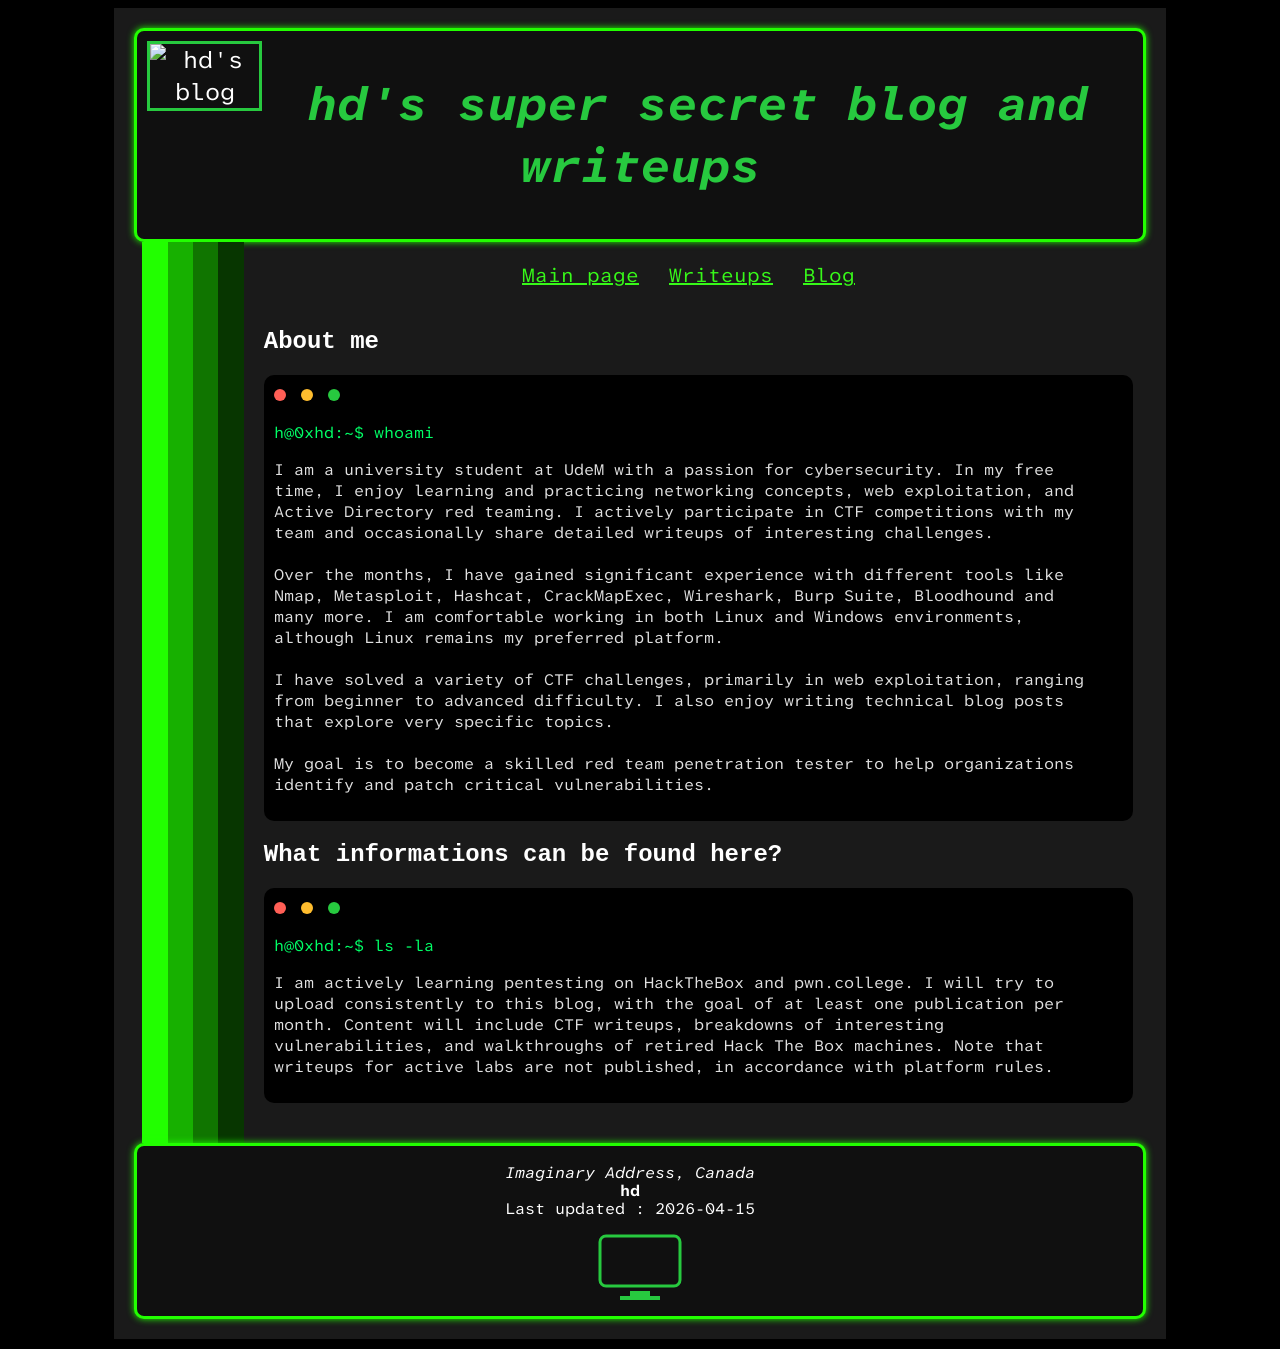
==== index.html @ 891f3113 "initial commit" ====
<!DOCTYPE html>
<html lang="fr">
<head>
    <link rel="stylesheet" href="stuff.css">
    <title>hd's blog</title>
    <link rel="preconnect" href="https://fonts.googleapis.com"> 
    <link rel="preconnect" href="https://fonts.gstatic.com" crossorigin>
    <link href="https://fonts.googleapis.com/css2?family=Atkinson+Hyperlegible+Mono:ital,wght@0,200..800;1,200..800&display=swap" rel="stylesheet">
</head>
<body>
    <div id="wrapper">
        <header>
            <img src="img/logo.png" alt="hd's blog" class="logo" />
            <h1><i>hd's super secret blog and writeups</i></h1>
        </header>
        <main>
            <div class="colors">
                <div id="container">
                    <nav>
                        <a href="index.html"> Main page</a>
                        <a href="writeups.html"> Writeups</a>
                        <a href="blog.html"> Blog</a>
                    </nav>
                    <h2> About me </h2>
                    <div class="terminal">
                        <div class="buttons">
                            <span class="red"></span>
                            <span class="yellow"></span>
                            <span class="green"></span>
                        </div>
                        <p class="command">h@0xhd:~$ whoami</p>
                        <p class="output">
                            I am a university student at UdeM with a passion for cybersecurity. In my free time, I enjoy learning and practicing
                            networking concepts, web exploitation, and Active Directory red teaming. I actively participate in CTF
                            competitions with my team and occasionally share detailed writeups of interesting challenges.
                            <br><br>
                            Over the months, I have gained significant experience with different tools like Nmap, Metasploit, Hashcat, CrackMapExec,
                            Wireshark, Burp Suite, Bloodhound and many more. I am comfortable working in both Linux and Windows environments,
                            although Linux remains my preferred platform.
                            <br><br>
                            I have solved a variety of CTF challenges, primarily in web exploitation, ranging from beginner to
                            advanced difficulty. I also enjoy writing technical blog posts that explore very specific topics.
                            <br><br>
                            My goal is to become a skilled red team penetration tester to help organizations identify and patch critical vulnerabilities. 
                        </p>
                    </div>
                    <h2> What informations can be found here? </h2>
                    <div class="terminal">
                        <div class="buttons">
                            <span class="red"></span>
                            <span class="yellow"></span>
                            <span class="green"></span>
                        </div>
                        <p class="command">h@0xhd:~$ ls -la</p>
                        <p class="output">
                            I am actively learning pentesting on HackTheBox and pwn.college. I will try to upload consistently to this blog,
                            with the goal of at least one publication per month. Content will include CTF writeups, breakdowns of interesting 
                            vulnerabilities, and walkthroughs of retired Hack The Box machines. Note that writeups for active labs are not 
                            published, in accordance with platform rules.
                        </p>
                    </div>
                </div>
            </div>
        </main>
        <footer>
            <p><i>Imaginary Address, Canada</i></p>
            <p><b> hd</b></p>
            <p>Last updated : 2026-04-15</p>
            <svg width="100" height="80" viewBox="0 0 100 80">
                <rect x="10" y="10" width="80" height="50" rx="6" ry="6" fill="none" stroke="#27c93f" stroke-width="3" />
                <rect x="40" y="65" width="20" height="5" fill="#27c93f" />
                <rect x="30" y="70" width="40" height="4" fill="#27c93f" />
            </svg>
        </footer>
    </div>
</body>
</html>
---- stuff.css ----
html {
    scroll-behavior: smooth;
    background-color: black;
}

.logo {
    float: left;
    width: 11%;
    height: 11%;
    border: 3px solid #27c93f;
}

.photo {
    display: block;
    width: 33%;
    height: 33%;
    margin: 30px auto;
    border: solid #27c93f;
    border-radius: 10px;
}

.colors { 
    width: 10%;
    height: 100%;
    margin-top: 0 !important;
    margin-bottom: 0 !important;
    margin-left: 8px;
    background: linear-gradient( to right, #22ff00 0%, #22ff00 25%, #17b000 25%, #17b000 50%, #107500 50%, #107500 75%, #073600 75%, #073600 100% );
}

.terminal {
    background-color: black;
    margin-top: 10px;
    margin-bottom: 20px;
    padding: 10px;
    border-radius: 10px;
    text-align: left;
    box-sizing: border-box;
}

    .terminal h2 {
        text-align: center;
        color: #00ff66;
    }

#service {
    text-align: center;
}

    #service .terminal {
        display: inline-block;
        background-color: black;
        margin-top: 10px;
        padding: 10px;
        border-radius: 10px;
        text-align: left;
        box-sizing: border-box;
        width: 40%;
        margin: 20px;
        vertical-align: top;
        box-sizing: border-box;
        border: 2px solid transparent;
        box-shadow: 0 0 0 rgba(0,0,0,0);
        transition: transform 0.3s,border 0.3s,box-shadow 0.3s;
    }

        #service .terminal:hover {
            transform: scale(1.1);
            border: solid #22ff00;
            box-shadow: 0 0 10px #138b01;
        }

        #service .terminal h3 {
            color: #ffffff;
        }

    #service .protection {
        background-image: linear-gradient(rgba(0,0,0,0.7),rgba(0,0,0,0.7)),url(photos/image-cybersecurite.jpg);
        background-size: cover;
    }

    #service .pentesting {
        background-image: linear-gradient(rgba(0,0,0,0.7),rgba(0,0,0,0.7)),url(photos/pentest.jpg);
        background-size: cover;
    }

    #service .surveillance {
        background-image: linear-gradient(rgba(0,0,0,0.8),rgba(0,0,0,0.8)),url(photos/surveillance.jpg);
        background-size: cover;
    }

    #service .formation {
        background-image: linear-gradient(rgba(0,0,0,0.8),rgba(0,0,0,0.8)),url(photos/formation.jpg);
        background-size: cover;
    }


p {
    font-size: 16px;
    margin-right: 20px;
}

h2 {
    font-family: "IBM Plex Mono",monospace;
}

h1 {
    color: #27c93f;
}

.command {
    color: #00ff66;
}

nav {
    text-align: center;
    padding: 20px;
}

    nav a {
        margin: 20px;
        font-size: 20px;
        margin-left: 0px;
        color: #37f919;
        font-size: 20px;
        transition: font-size 0.3s,color 0.3s;
    }

        nav a:hover {
            color: #27c93f;
            font-size: 21px;
        }

.output {
    color: #e0e0e0;
    margin-top: 10px;
}

header {
    text-align: center;
    background-color: #101010;
    font-size: 24px;
    padding: 10px;
    border-radius: 10px;
    box-shadow: 0 0 7px #22ff00;
    border: 3px solid #22ff00;
}

footer {
    text-align: center;
    background-color: #101010;
    font-size: 24px;
    padding: 10px;
    line-height: 2px;
    border-radius: 10px;
    box-shadow: 0 0 7px #22ff00;
    border: 3px solid #22ff00;
}

.buttons span {
    display: inline-block;
    width: 12px;
    height: 12px;
    border-radius: 50%;
    margin-right: 5px;
}

.red {
    background: #ff5f56;
}

.yellow {
    background: #ffbd2e;
}

.green {
    background: #27c93f;
}

a.signet {
    display: block;
    width: 30px;
    padding: 0 3px;
    margin: 0 auto;
    text-align: center;
    background: linear-gradient(to right, rgba(34,255,0,1),rgba(34,255,0,0.6));
    color: black;
    text-decoration: none;
    font-size: 30px;
    border-radius: 50%;
    border: solid #1a1a1a;
    transition: transform 0.3s,border-color 0.3s,box-shadow 0.3s;
}

    a.signet:hover {
        transform: scale(1.1);
        border-color: #22ff00;
        box-shadow: 0 0 10px #22ff00;
    }

.buttons {
    margin-bottom: 10px;
}


#wrapper {
    font-family: "Atkinson Hyperlegible Mono", sans-serif;
    color: white;
    width: 80%;
    padding: 20px;
    margin: auto;
    background-color: #1a1a1a;
}

.image {
    display: inline-block;
    vertical-align: middle;
    margin: 2%;
    width: 40%;
}

.txt-image {
    display: inline-block;
    vertical-align: middle;
    width: 50%;
    margin: 2%;
    border: solid #22ff00;
    border-radius: 20px;
}

.legende {
    display: inline-block;
    padding: 20px;
    vertical-align: middle;
}

.legende-photo {
    display: inline-block;
    vertical-align: middle;
    width: 40%;
    height: auto;
    border-radius: 20px;
    border: solid #22ff00;
    box-shadow: 0 0 10px #22ff00;
}

.legende > ol a {
    color: inherit;
    text-decoration: none;
}

    .legende > ol a > li {
        padding: 10px;
        margin: 5px;
        background-color: #1a1a1a;
        font-size: 20px;
        border: solid black;
        transition: border-color 0.3s,box-shadow 0.3s;
    }

.legende ol a li ol li {
    font-size: 18px;
}

.legende ol a li ol {
    margin-top: 10px;
}

.legende > ol a > li:hover {
    border-color: #22ff00;
    box-shadow: 0 0 10px #22ff00;
}

.legende > ol a:first-child > li {
    border-radius: 20px 20px 0 0;
}

.legende > ol a:last-child > li {
    border-radius: 0 0 20px 20px;
}

#container {
    width: 860%;
    margin-left: 120%;
    padding-bottom: 20px;
}
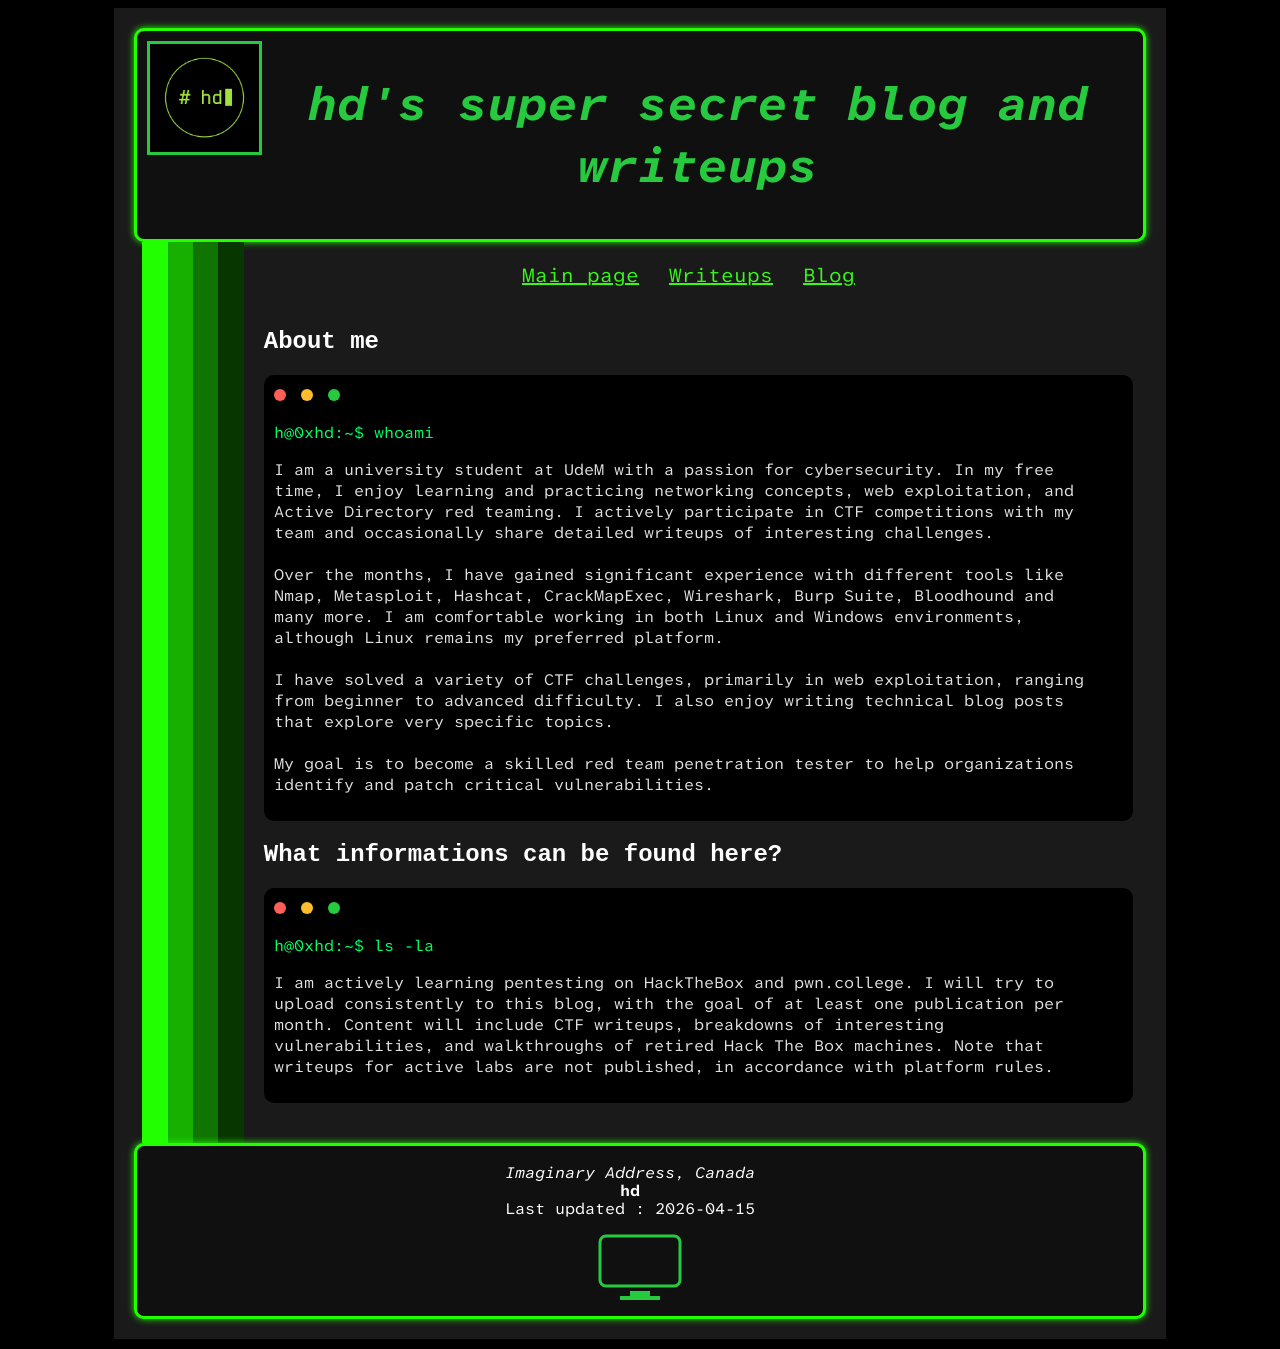
==== commit e0126b11: "fixed logo and blogpost" ====
--- a/index.html
+++ b/index.html
@@ -10,7 +10,7 @@
 <body>
     <div id="wrapper">
         <header>
-            <img src="img/logo.png" alt="hd's blog" class="logo" />
+            <img src="/logo.png" alt="hd's blog" class="logo" />
             <h1><i>hd's super secret blog and writeups</i></h1>
         </header>
         <main>
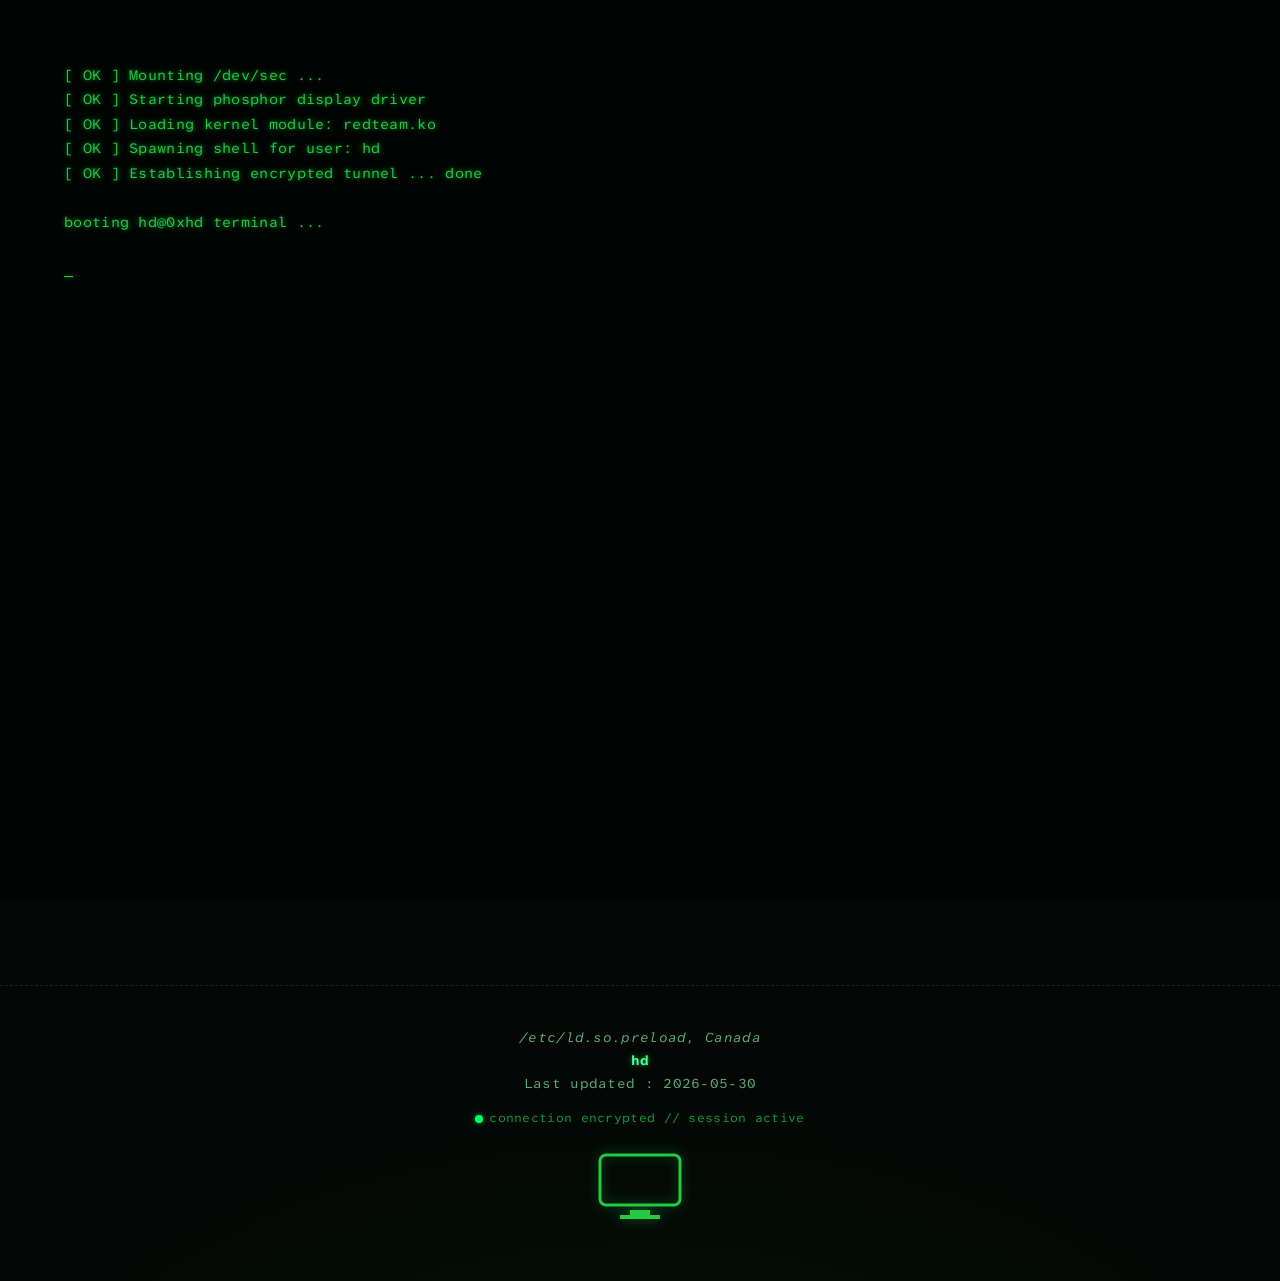
==== commit d8db6549: "Complete theme rework" ====
--- a/index.html
+++ b/index.html
@@ -1,77 +1,73 @@
 <!DOCTYPE html>
-<html lang="fr">
+<html lang="en">
 <head>
-    <link rel="stylesheet" href="stuff.css">
-    <title>hd's blog</title>
-    <link rel="preconnect" href="https://fonts.googleapis.com"> 
+    <meta charset="UTF-8" />
+    <meta name="viewport" content="width=device-width, initial-scale=1.0" />
+    <title>hd's blog // ~$</title>
+    <link rel="preconnect" href="https://fonts.googleapis.com">
     <link rel="preconnect" href="https://fonts.gstatic.com" crossorigin>
     <link href="https://fonts.googleapis.com/css2?family=Atkinson+Hyperlegible+Mono:ital,wght@0,200..800;1,200..800&display=swap" rel="stylesheet">
+    <link rel="stylesheet" href="/stuff.css">
 </head>
 <body>
+    <canvas id="matrix"></canvas>
+    <div class="beam"></div>
+    <div class="crt"></div>
+    <div id="boot"></div>
+
     <div id="wrapper">
         <header>
-            <img src="/logo.png" alt="hd's blog" class="logo" />
-            <h1><i>hd's super secret blog and writeups</i></h1>
+            <!-- <img src="/logo.png" alt="hd's blog" class="logo" /> -->
+            <h1 class="glitch" data-text="0xhd"><i>0xhd</i></h1>
         </header>
+
         <main>
-            <div class="colors">
-                <div id="container">
-                    <nav>
-                        <a href="index.html"> Main page</a>
-                        <a href="writeups.html"> Writeups</a>
-                        <a href="blog.html"> Blog</a>
-                    </nav>
-                    <h2> About me </h2>
-                    <div class="terminal">
-                        <div class="buttons">
-                            <span class="red"></span>
-                            <span class="yellow"></span>
-                            <span class="green"></span>
-                        </div>
-                        <p class="command">h@0xhd:~$ whoami</p>
-                        <p class="output">
-                            I am a university student at UdeM with a passion for cybersecurity. In my free time, I enjoy learning and practicing
-                            networking concepts, web exploitation, and Active Directory red teaming. I actively participate in CTF
-                            competitions with my team and occasionally share detailed writeups of interesting challenges.
-                            <br><br>
-                            Over the months, I have gained significant experience with different tools like Nmap, Metasploit, Hashcat, CrackMapExec,
-                            Wireshark, Burp Suite, Bloodhound and many more. I am comfortable working in both Linux and Windows environments,
-                            although Linux remains my preferred platform.
-                            <br><br>
-                            I have solved a variety of CTF challenges, primarily in web exploitation, ranging from beginner to
-                            advanced difficulty. I also enjoy writing technical blog posts that explore very specific topics.
-                            <br><br>
-                            My goal is to become a skilled red team penetration tester to help organizations identify and patch critical vulnerabilities. 
-                        </p>
-                    </div>
-                    <h2> What informations can be found here? </h2>
-                    <div class="terminal">
-                        <div class="buttons">
-                            <span class="red"></span>
-                            <span class="yellow"></span>
-                            <span class="green"></span>
-                        </div>
-                        <p class="command">h@0xhd:~$ ls -la</p>
-                        <p class="output">
-                            I am actively learning pentesting on HackTheBox and pwn.college. I will try to upload consistently to this blog,
-                            with the goal of at least one publication per month. Content will include CTF writeups, breakdowns of interesting 
-                            vulnerabilities, and walkthroughs of retired Hack The Box machines. Note that writeups for active labs are not 
-                            published, in accordance with platform rules.
-                        </p>
-                    </div>
+            <nav>
+                <a href="/index.html">Main page</a>
+                <a href="/writeups.html">Writeups</a>
+                <a href="/blog.html">Blog</a>
+            </nav>
+
+            <h2><span class="shine">About me</span></h2>
+            <div class="terminal">
+                <div class="buttons">
+                    <span class="red"></span>
+                    <span class="yellow"></span>
+                    <span class="green"></span>
                 </div>
+                <p class="command" data-cmd="whoami"></p>
+                <p class="output">
+                    This blog documents my work in offensive security, with a focus on web exploitation and Active Directory red teaming. Each post aims to break down a vulnerability clearly enough that the reasoning behind the exploit is as useful as the exploit itself. It then notes the toolset (Nmap, Burp Suite, Metasploit, Hashcat, CrackMapExec, Wireshark, BloodHound) across Linux and Windows targets, and closes on the goal of operating as a red team penetration tester.
+                </p>
+            </div>
+
+            <h2><span class="shine">What information can be found here?</span></h2>
+            <div class="terminal">
+                <div class="buttons">
+                    <span class="red"></span>
+                    <span class="yellow"></span>
+                    <span class="green"></span>
+                </div>
+                <p class="command" data-cmd="ls -la ./posts"></p>
+                <p class="output">
+                    A short, factual note that the blog updates at least monthly, what it covers (CTF writeups, vulnerability breakdowns, retired HTB walkthroughs), and that active-lab writeups are never published per platform rules.
+                </p>
             </div>
         </main>
-        <footer>
-            <p><i>Imaginary Address, Canada</i></p>
-            <p><b> hd</b></p>
-            <p>Last updated : 2026-04-15</p>
-            <svg width="100" height="80" viewBox="0 0 100 80">
-                <rect x="10" y="10" width="80" height="50" rx="6" ry="6" fill="none" stroke="#27c93f" stroke-width="3" />
-                <rect x="40" y="65" width="20" height="5" fill="#27c93f" />
-                <rect x="30" y="70" width="40" height="4" fill="#27c93f" />
-            </svg>
-        </footer>
     </div>
+
+    <footer>
+        <p><i>/etc/ld.so.preload, Canada</i></p>
+        <p><b>hd</b></p>
+        <p>Last updated : 2026-05-30</p>
+        <p class="status"><span class="dot"></span>connection encrypted // session active</p>
+        <svg width="100" height="80" viewBox="0 0 100 80">
+            <rect x="10" y="10" width="80" height="50" rx="6" ry="6" fill="none" stroke="#27c93f" stroke-width="3" />
+            <rect x="40" y="65" width="20" height="5" fill="#27c93f" />
+            <rect x="30" y="70" width="40" height="4" fill="#27c93f" />
+        </svg>
+    </footer>
+
+    <script src="/terminal.js" defer></script>
 </body>
-</html>
+</html>
--- a/stuff.css
+++ b/stuff.css
@@ -1,287 +1,452 @@
-
-html {
-    scroll-behavior: smooth;
-    background-color: black;
-}
-
-.logo {
-    float: left;
-    width: 11%;
-    height: 11%;
-    border: 3px solid #27c93f;
-}
-
-.photo {
-    display: block;
-    width: 33%;
-    height: 33%;
-    margin: 30px auto;
-    border: solid #27c93f;
-    border-radius: 10px;
-}
-
-.colors { 
-    width: 10%;
-    height: 100%;
-    margin-top: 0 !important;
-    margin-bottom: 0 !important;
-    margin-left: 8px;
-    background: linear-gradient( to right, #22ff00 0%, #22ff00 25%, #17b000 25%, #17b000 50%, #107500 50%, #107500 75%, #073600 75%, #073600 100% );
-}
-
-.terminal {
-    background-color: black;
-    margin-top: 10px;
-    margin-bottom: 20px;
-    padding: 10px;
-    border-radius: 10px;
-    text-align: left;
-    box-sizing: border-box;
-}
-
-    .terminal h2 {
-        text-align: center;
-        color: #00ff66;
-    }
-
-#service {
-    text-align: center;
-}
-
-    #service .terminal {
-        display: inline-block;
-        background-color: black;
-        margin-top: 10px;
-        padding: 10px;
-        border-radius: 10px;
-        text-align: left;
-        box-sizing: border-box;
-        width: 40%;
-        margin: 20px;
-        vertical-align: top;
-        box-sizing: border-box;
-        border: 2px solid transparent;
-        box-shadow: 0 0 0 rgba(0,0,0,0);
-        transition: transform 0.3s,border 0.3s,box-shadow 0.3s;
-    }
-
-        #service .terminal:hover {
-            transform: scale(1.1);
-            border: solid #22ff00;
-            box-shadow: 0 0 10px #138b01;
-        }
-
-        #service .terminal h3 {
-            color: #ffffff;
-        }
-
-    #service .protection {
-        background-image: linear-gradient(rgba(0,0,0,0.7),rgba(0,0,0,0.7)),url(photos/image-cybersecurite.jpg);
-        background-size: cover;
-    }
-
-    #service .pentesting {
-        background-image: linear-gradient(rgba(0,0,0,0.7),rgba(0,0,0,0.7)),url(photos/pentest.jpg);
-        background-size: cover;
-    }
-
-    #service .surveillance {
-        background-image: linear-gradient(rgba(0,0,0,0.8),rgba(0,0,0,0.8)),url(photos/surveillance.jpg);
-        background-size: cover;
-    }
-
-    #service .formation {
-        background-image: linear-gradient(rgba(0,0,0,0.8),rgba(0,0,0,0.8)),url(photos/formation.jpg);
-        background-size: cover;
-    }
-
-
-p {
-    font-size: 16px;
-    margin-right: 20px;
-}
-
-h2 {
-    font-family: "IBM Plex Mono",monospace;
-}
-
-h1 {
-    color: #27c93f;
-}
-
-.command {
-    color: #00ff66;
-}
-
-nav {
-    text-align: center;
-    padding: 20px;
-}
-
-    nav a {
-        margin: 20px;
-        font-size: 20px;
-        margin-left: 0px;
-        color: #37f919;
-        font-size: 20px;
-        transition: font-size 0.3s,color 0.3s;
-    }
-
-        nav a:hover {
-            color: #27c93f;
-            font-size: 21px;
-        }
-
-.output {
-    color: #e0e0e0;
-    margin-top: 10px;
+:root {
+    --bg-base:       #040705;
+    --bg-deep:       #020403;
+    --panel:         rgba(8, 18, 11, 0.55);
+    --panel-edge:    rgba(0, 255, 65, 0.18);
+    --green:         #00ff66;
+    --green-bright:  #4dffa0;
+    --green-dim:     #27c93f;
+    --green-soft:    #119c3a;
+    --green-ghost:   rgba(0, 255, 102, 0.35);
+    --amber:         #ffbd2e;
+    --red:           #ff5f56;
+    --text:          #b9ffce;
+    --text-dim:      #5fae77;
+    --glow:          0 0 4px rgba(0,255,102,0.55), 0 0 12px rgba(0,255,102,0.25);
+    --glow-strong:   0 0 6px rgba(0,255,102,0.8), 0 0 22px rgba(0,255,102,0.45), 0 0 44px rgba(0,255,102,0.2);
+    --font:          'Atkinson Hyperlegible Mono', ui-monospace, monospace;
+}
+
+* { box-sizing: border-box; margin: 0; padding: 0; }
+
+html { scroll-behavior: smooth; }
+
+body {
+    font-family: var(--font);
+    background:
+        radial-gradient(ellipse 120% 80% at 50% -10%, rgba(0,255,102,0.07), transparent 60%),
+        radial-gradient(ellipse 100% 60% at 50% 120%, rgba(0,255,102,0.05), transparent 60%),
+        var(--bg-base);
+    color: var(--text);
+    line-height: 1.7;
+    min-height: 100vh;
+    overflow-x: hidden;
+    letter-spacing: 0.3px;
+}
+
+#matrix {
+    position: fixed;
+    inset: 0;
+    z-index: 0;
+    opacity: 0.16;
+    pointer-events: none;
+}
+
+.crt {
+    position: fixed;
+    inset: 0;
+    z-index: 9000;
+    pointer-events: none;
+}
+.crt::before {
+    content: "";
+    position: absolute;
+    inset: 0;
+    background: repeating-linear-gradient(
+        to bottom,
+        rgba(0,0,0,0) 0px,
+        rgba(0,0,0,0) 2px,
+        rgba(0,0,0,0.22) 3px,
+        rgba(0,0,0,0.22) 4px
+    );
+    mix-blend-mode: multiply;
+}
+.crt::after {
+    content: "";
+    position: absolute;
+    inset: 0;
+    background: radial-gradient(ellipse 90% 75% at 50% 50%, transparent 55%, rgba(0,0,0,0.75) 100%);
+}
+
+.beam {
+    position: fixed;
+    left: 0; right: 0;
+    height: 140px;
+    z-index: 9001;
+    pointer-events: none;
+    background: linear-gradient(to bottom, transparent, rgba(0,255,102,0.06), transparent);
+    animation: sweep 7s linear infinite;
+}
+@keyframes sweep {
+    0%   { transform: translateY(-160px); }
+    100% { transform: translateY(100vh); }
+}
+body { animation: flicker 4.5s infinite steps(60); }
+@keyframes flicker {
+    0%,19.9%,21%,55%,57%,100% { opacity: 1; }
+    20%   { opacity: 0.96; }
+    56%   { opacity: 0.93; }
+}
+
+#boot {
+    position: fixed;
+    inset: 0;
+    z-index: 10000;
+    background: var(--bg-deep);
+    color: var(--green-dim);
+    padding: clamp(1rem, 5vw, 4rem);
+    font-size: 0.9rem;
+    white-space: pre-wrap;
+    text-shadow: var(--glow);
+    transition: opacity 0.6s ease;
+}
+#boot.gone { opacity: 0; pointer-events: none; }
+#boot .blink { animation: blink 1s steps(1) infinite; }
+@keyframes blink { 50% { opacity: 0; } }
+
+#wrapper {
+    position: relative;
+    z-index: 1;
+    max-width: 880px;
+    margin: 0 auto;
+    padding: clamp(1rem, 4vw, 2.5rem);
 }
 
 header {
     text-align: center;
-    background-color: #101010;
-    font-size: 24px;
-    padding: 10px;
+    padding: 2.5rem 0 1.5rem;
+    opacity: 0;
+    animation: rise 0.7s ease forwards;
+}
+.logo {
+    width: 84px;
+    height: auto;
+    filter: drop-shadow(0 0 8px var(--green-ghost)) saturate(1.4) hue-rotate(60deg);
+    animation: float 5s ease-in-out infinite;
+}
+@keyframes float { 50% { transform: translateY(-7px); } }
+
+h1 {
+    font-size: clamp(1.4rem, 5vw, 2.4rem);
+    font-weight: 800;
+    margin-top: 1rem;
+    color: var(--green-bright);
+    position: relative;
+    text-shadow: var(--glow-strong);
+    display: inline-block;
+}
+
+.glitch::before, .glitch::after {
+    content: attr(data-text);
+    position: absolute;
+    left: 0; top: 0;
+    width: 100%;
+    overflow: hidden;
+}
+.glitch::before {
+    color: #00fff7;
+    animation: glitch-a 3.4s infinite linear alternate-reverse;
+    clip-path: inset(0 0 55% 0);
+    opacity: 0.55;
+}
+.glitch::after {
+    color: #ff2e88;
+    animation: glitch-b 2.7s infinite linear alternate-reverse;
+    clip-path: inset(60% 0 0 0);
+    opacity: 0.4;
+}
+@keyframes glitch-a {
+    0%,86%,100% { transform: translate(0); }
+    87% { transform: translate(-3px,-1px); }
+    92% { transform: translate(2px,1px); }
+}
+@keyframes glitch-b {
+    0%,82%,100% { transform: translate(0); }
+    84% { transform: translate(3px,1px); }
+    90% { transform: translate(-2px,-1px); }
+}
+
+nav {
+    display: flex;
+    flex-wrap: wrap;
+    gap: 0.4rem 1.2rem;
+    justify-content: center;
+    padding: 0.9rem 1rem;
+    margin-bottom: 2rem;
+    border: 1px solid var(--panel-edge);
+    border-radius: 8px;
+    background: var(--panel);
+    backdrop-filter: blur(2px);
+}
+nav a {
+    color: var(--green-dim);
+    text-decoration: none;
+    font-weight: 600;
+    padding: 0.2rem 0.5rem;
+    position: relative;
+    transition: color 0.2s, text-shadow 0.2s;
+}
+nav a::before { content: "["; opacity: 0; margin-right: 2px; transition: opacity 0.2s; }
+nav a::after  { content: "]"; opacity: 0; margin-left: 2px;  transition: opacity 0.2s; }
+nav a:hover { color: var(--green-bright); text-shadow: var(--glow); }
+nav a:hover::before, nav a:hover::after { opacity: 1; }
+
+
+h2 {
+    font-size: clamp(1.05rem, 3vw, 1.35rem);
+    margin: 2.2rem 0 1rem;
+    display: flex;
+    align-items: center;
+    gap: 0.6rem;
+}
+h2::before {
+    content: "//";
+    color: var(--green-soft);
+    font-weight: 800;
+    text-shadow: var(--glow);
+}
+
+.shine {
+    background: linear-gradient(
+        100deg,
+        #46554f 0%,
+        #8fa39b 30%,
+        #e9f3ef 47%,
+        #ffffff 50%,
+        #e9f3ef 53%,
+        #8fa39b 70%,
+        #46554f 100%
+    );
+    background-size: 220% 100%;
+    background-position: 100% center;
+    -webkit-background-clip: text;
+    background-clip: text;
+    -webkit-text-fill-color: transparent;
+    color: transparent;
+    filter: drop-shadow(0 0 6px rgba(190,240,215,0.30));
+    animation: silver-wave 4.5s ease-in-out infinite;
+}
+
+@keyframes silver-wave {
+    0%   { background-position: 100% center; }
+    100% { background-position: -20% center; }
+}
+
+
+.terminal {
+    background:
+        linear-gradient(180deg, rgba(0,255,102,0.04), transparent 30%),
+        rgba(3, 10, 6, 0.78);
+    border: 1px solid var(--panel-edge);
     border-radius: 10px;
-    box-shadow: 0 0 7px #22ff00;
-    border: 3px solid #22ff00;
+    padding: 0;
+    margin-bottom: 1.8rem;
+    overflow: hidden;
+    box-shadow:
+        0 0 0 1px rgba(0,0,0,0.4) inset,
+        0 18px 50px rgba(0,0,0,0.6),
+        0 0 24px rgba(0,255,102,0.06);
+    opacity: 0;
+    transform: translateY(24px);
+    transition: box-shadow 0.3s, border-color 0.3s;
+}
+.terminal.in { animation: rise 0.6s ease forwards; }
+.terminal:hover {
+    border-color: var(--green-soft);
+    box-shadow:
+        0 0 0 1px rgba(0,0,0,0.4) inset,
+        0 18px 50px rgba(0,0,0,0.6),
+        0 0 30px rgba(0,255,102,0.16);
+}
+@keyframes rise { to { opacity: 1; transform: translateY(0); } }
+
+.buttons {
+    display: flex;
+    gap: 0.55rem;
+    padding: 0.7rem 1rem;
+    background: rgba(0,0,0,0.35);
+    border-bottom: 1px solid rgba(0,255,102,0.1);
+    align-items: center;
+}
+.buttons span {
+    width: 13px; height: 13px;
+    border-radius: 50%;
+    display: inline-block;
+    transition: transform 0.2s, box-shadow 0.2s;
+}
+.red    { background: var(--red);   box-shadow: 0 0 6px var(--red); }
+.yellow { background: var(--amber); box-shadow: 0 0 6px var(--amber); }
+.green  { background: var(--green-dim); box-shadow: 0 0 6px var(--green-dim); }
+.terminal:hover .buttons span { transform: scale(1.12); }
+.buttons::after {
+    content: "bash — 80×24";
+    margin-left: auto;
+    color: var(--text-dim);
+    font-size: 0.72rem;
+    letter-spacing: 1px;
+}
+
+.command, .output { padding: 0 1.2rem; }
+.command {
+    color: var(--green-bright);
+    font-weight: 700;
+    padding-top: 1rem;
+    text-shadow: var(--glow);
+    white-space: pre-wrap;
+}
+.command .prompt { color: var(--green-soft); }
+
+.command .cursor {
+    display: inline-block;
+    width: 9px; height: 1.05em;
+    background: var(--green);
+    margin-left: 2px;
+    vertical-align: text-bottom;
+    box-shadow: var(--glow);
+    animation: blink 1.05s steps(1) infinite;
+}
+.output {
+    color: var(--text);
+    padding-top: 0.6rem;
+    padding-bottom: 1.3rem;
+    font-size: 0.95rem;
+    opacity: 0;
+    transition: opacity 0.5s ease;
+}
+.output.show { opacity: 1; }
+.output::before {
+    content: "↳ ";
+    color: var(--green-soft);
 }
 
 footer {
+    position: relative;
+    z-index: 1;
     text-align: center;
-    background-color: #101010;
-    font-size: 24px;
-    padding: 10px;
-    line-height: 2px;
-    border-radius: 10px;
-    box-shadow: 0 0 7px #22ff00;
-    border: 3px solid #22ff00;
-}
-
-.buttons span {
+    padding: 2.5rem 1rem 3rem;
+    margin-top: 1.5rem;
+    border-top: 1px dashed rgba(0,255,102,0.18);
+    color: var(--text-dim);
+    font-size: 0.85rem;
+}
+footer b { color: var(--green-bright); text-shadow: var(--glow); }
+footer svg { margin-top: 1rem; filter: drop-shadow(0 0 6px var(--green-ghost)); }
+footer svg rect[fill="none"] { animation: pulse 3s ease-in-out infinite; }
+@keyframes pulse {
+    50% { stroke: var(--green-bright); }
+}
+.status {
+    margin-top: 0.8rem;
+    font-size: 0.78rem;
+    color: var(--green-soft);
+}
+.status .dot {
     display: inline-block;
-    width: 12px;
-    height: 12px;
+    width: 8px; height: 8px;
     border-radius: 50%;
-    margin-right: 5px;
-}
-
-.red {
-    background: #ff5f56;
-}
-
-.yellow {
-    background: #ffbd2e;
-}
-
-.green {
-    background: #27c93f;
-}
-
-a.signet {
+    background: var(--green);
+    box-shadow: var(--glow);
+    margin-right: 6px;
+    animation: blink 1.4s steps(1) infinite;
+    vertical-align: middle;
+}
+
+::selection { background: var(--green); color: #021006; }
+
+::-webkit-scrollbar { width: 10px; }
+::-webkit-scrollbar-track { background: var(--bg-deep); }
+::-webkit-scrollbar-thumb {
+    background: var(--green-soft);
+    border-radius: 6px;
+    box-shadow: 0 0 8px var(--green-ghost) inset;
+}
+
+@media (prefers-reduced-motion: reduce) {
+    *, *::before, *::after { animation: none !important; transition: none !important; }
+    .terminal, header { opacity: 1 !important; transform: none !important; }
+    .output { opacity: 1 !important; }
+    .shine { background-position: 50% center; }
+    #boot { display: none; }
+}
+
+h3 {
+    color: var(--green-dim);
+    font-size: clamp(0.98rem, 2.6vw, 1.15rem);
+    font-weight: 700;
+    margin: 1.9rem 0 0.5rem;
+    letter-spacing: 0.4px;
+    text-shadow: 0 0 6px rgba(0,255,102,0.22);
+}
+h3::before { content: "> "; color: var(--green-soft); }
+
+.post p {
+    color: var(--text);
+    margin: 0.95rem 0;
+    line-height: 1.75;
+}
+.post > a,
+.post p a {
+    color: var(--green);
+    text-decoration: none;
+    border-bottom: 1px dashed var(--green-soft);
+    transition: color 0.2s, text-shadow 0.2s, border-color 0.2s;
+}
+.post > a { display: inline-block; margin: 0.4rem 0; }
+.post a:hover {
+    color: var(--green-bright);
+    text-shadow: var(--glow);
+    border-bottom-color: var(--green-bright);
+}
+
+.post img {
     display: block;
-    width: 30px;
-    padding: 0 3px;
-    margin: 0 auto;
-    text-align: center;
-    background: linear-gradient(to right, rgba(34,255,0,1),rgba(34,255,0,0.6));
-    color: black;
+    max-width: 100%;
+    height: auto;
+    margin: 1.3rem 0;
+    border: 1px solid var(--panel-edge);
+    border-radius: 8px;
+    background: rgba(0,0,0,0.35);
+    box-shadow: 0 12px 32px rgba(0,0,0,0.55), 0 0 18px rgba(0,255,102,0.05);
+    transition: box-shadow 0.3s, border-color 0.3s, transform 0.3s;
+}
+.post img:hover {
+    border-color: var(--green-soft);
+    box-shadow: 0 12px 32px rgba(0,0,0,0.55), 0 0 26px rgba(0,255,102,0.14);
+    transform: translateY(-2px);
+}
+
+
+.terminal p { margin: 0; }
+
+.filelist {
+    display: flex;
+    flex-direction: column;
+    gap: 0.5rem;
+    margin-top: 0.4rem;
+}
+.filelist a {
+    color: var(--green-dim);
     text-decoration: none;
-    font-size: 30px;
-    border-radius: 50%;
-    border: solid #1a1a1a;
-    transition: transform 0.3s,border-color 0.3s,box-shadow 0.3s;
-}
-
-    a.signet:hover {
-        transform: scale(1.1);
-        border-color: #22ff00;
-        box-shadow: 0 0 10px #22ff00;
-    }
-
-.buttons {
-    margin-bottom: 10px;
-}
-
-
-#wrapper {
-    font-family: "Atkinson Hyperlegible Mono", sans-serif;
-    color: white;
-    width: 80%;
-    padding: 20px;
-    margin: auto;
-    background-color: #1a1a1a;
-}
-
-.image {
-    display: inline-block;
-    vertical-align: middle;
-    margin: 2%;
-    width: 40%;
-}
-
-.txt-image {
-    display: inline-block;
-    vertical-align: middle;
-    width: 50%;
-    margin: 2%;
-    border: solid #22ff00;
-    border-radius: 20px;
-}
-
-.legende {
-    display: inline-block;
-    padding: 20px;
-    vertical-align: middle;
-}
-
-.legende-photo {
-    display: inline-block;
-    vertical-align: middle;
-    width: 40%;
-    height: auto;
-    border-radius: 20px;
-    border: solid #22ff00;
-    box-shadow: 0 0 10px #22ff00;
-}
-
-.legende > ol a {
-    color: inherit;
-    text-decoration: none;
-}
-
-    .legende > ol a > li {
-        padding: 10px;
-        margin: 5px;
-        background-color: #1a1a1a;
-        font-size: 20px;
-        border: solid black;
-        transition: border-color 0.3s,box-shadow 0.3s;
-    }
-
-.legende ol a li ol li {
-    font-size: 18px;
-}
-
-.legende ol a li ol {
-    margin-top: 10px;
-}
-
-.legende > ol a > li:hover {
-    border-color: #22ff00;
-    box-shadow: 0 0 10px #22ff00;
-}
-
-.legende > ol a:first-child > li {
-    border-radius: 20px 20px 0 0;
-}
-
-.legende > ol a:last-child > li {
-    border-radius: 0 0 20px 20px;
-}
-
-#container {
-    width: 860%;
-    margin-left: 120%;
-    padding-bottom: 20px;
-}
+    width: fit-content;
+    max-width: 100%;
+    transition: color 0.2s, text-shadow 0.2s, transform 0.2s;
+}
+.filelist a::before {
+    content: "drwxr-xr-x  hd  ";
+    color: var(--text-dim);
+}
+.filelist a:hover {
+    color: var(--green-bright);
+    text-shadow: var(--glow);
+    transform: translateX(4px);
+}
+
+.post code {
+    font-family: var(--font);
+    background: rgba(0,255,102,0.08);
+    border: 1px solid rgba(0,255,102,0.18);
+    border-radius: 4px;
+    padding: 0.05em 0.4em;
+    color: var(--green-bright);
+    font-size: 0.92em;
+}
